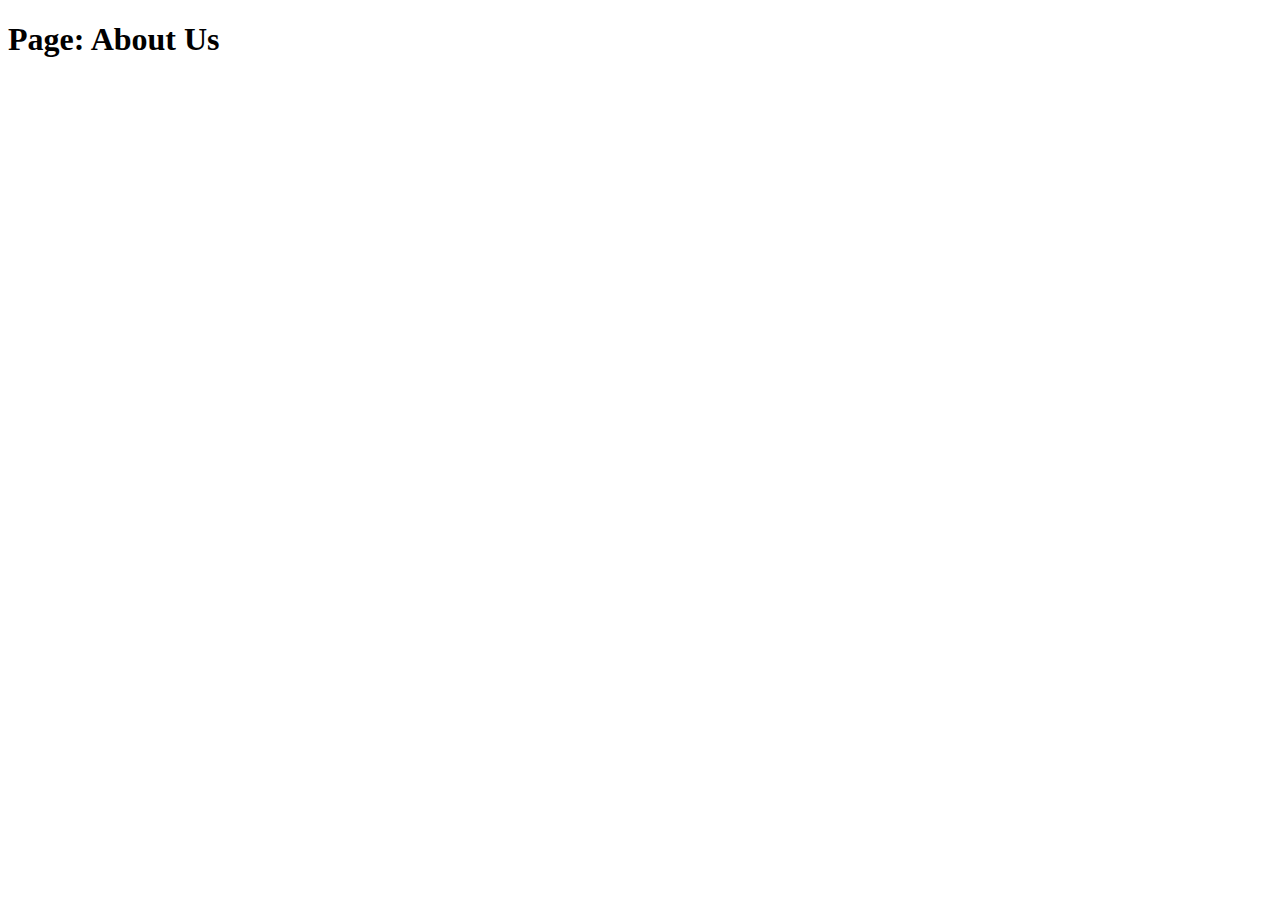
==== about-us.html @ 777777b6 "Page: About Us" ====
<!DOCTYPE html>
<html lang="en">
<head>
    <meta charset="UTF-8">
    <meta http-equiv="X-UA-Compatible" content="IE=edge">
    <meta name="viewport" content="width=device-width, initial-scale=1.0">
    <title>About Us</title>
</head>
<body>
    <h1>Page: About Us</h1>





</body>
</html>
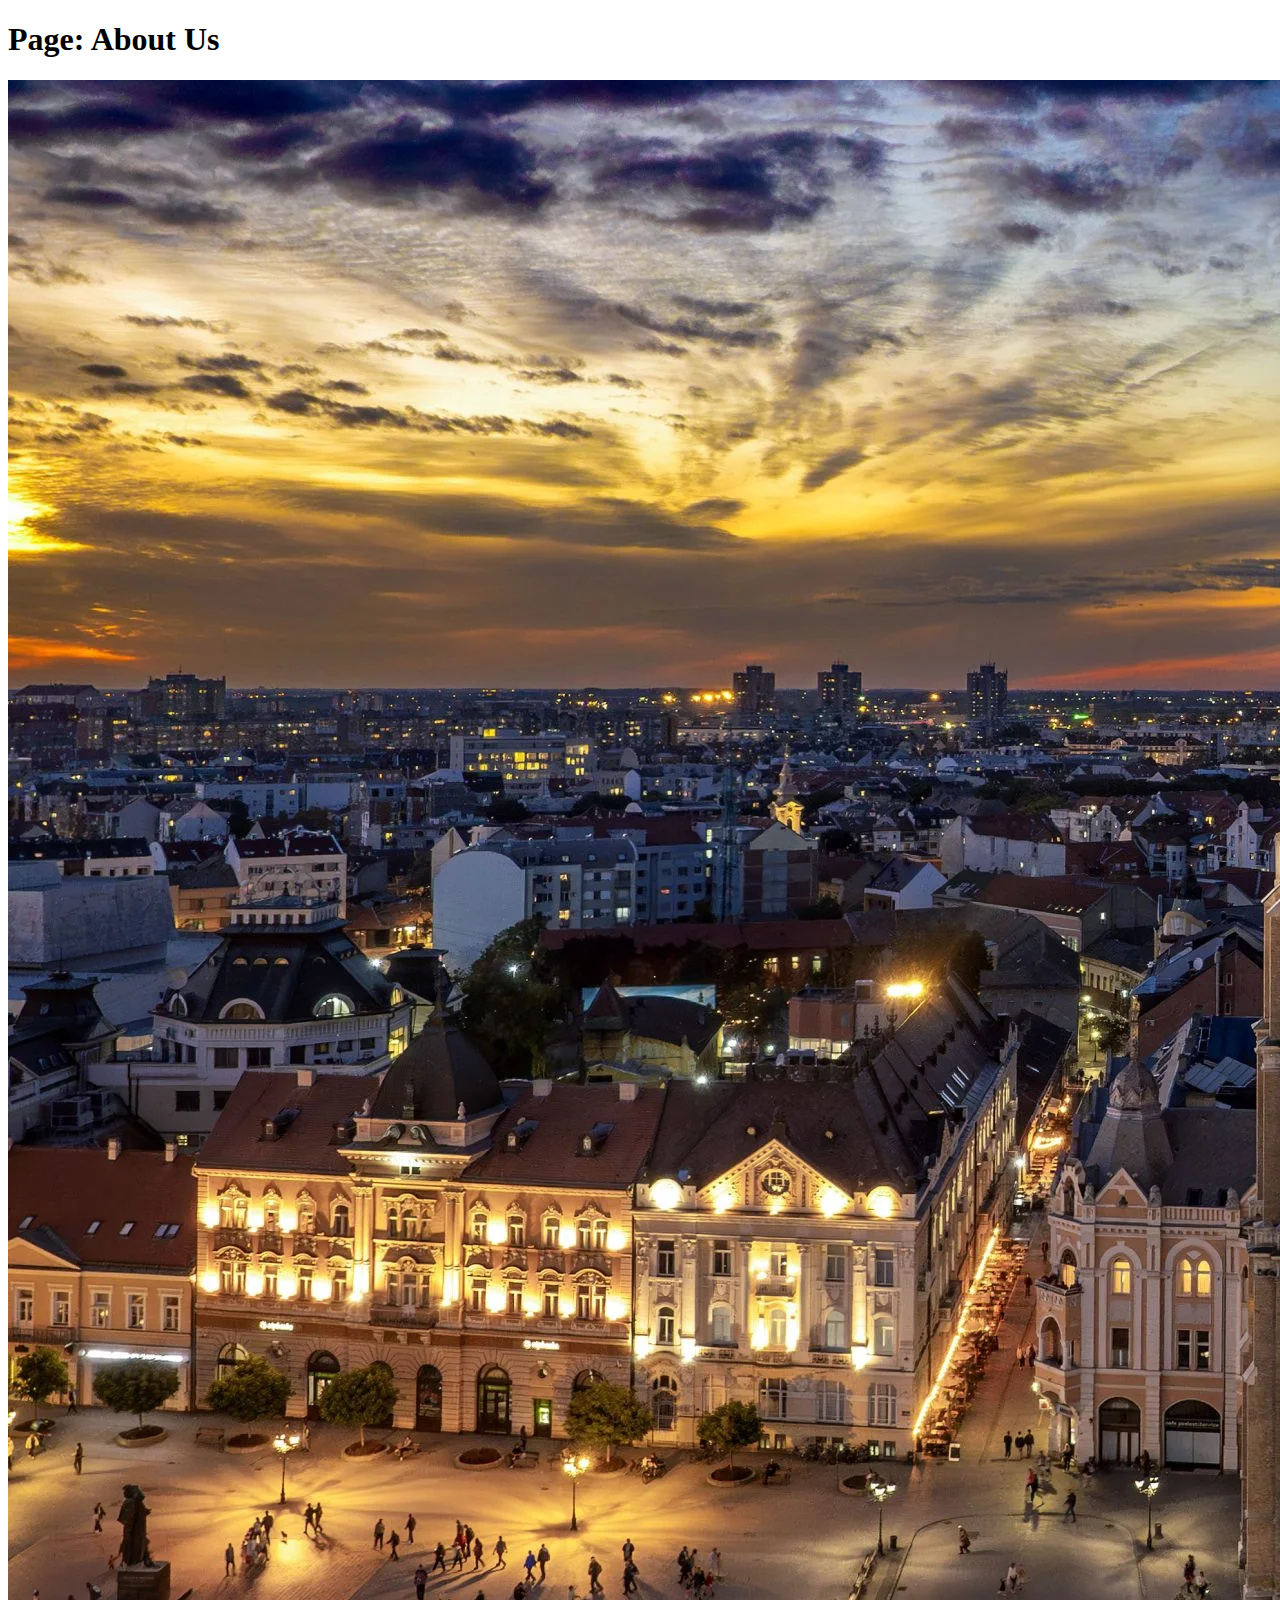
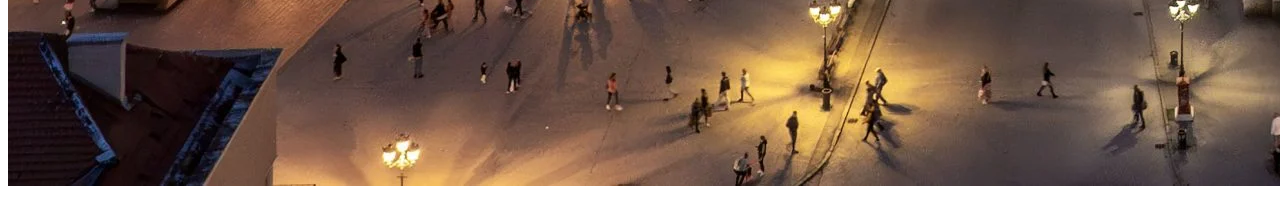
==== commit 52752cd1: "New folder: img" ====
--- a/about-us.html
+++ b/about-us.html
@@ -8,7 +8,7 @@
 </head>
 <body>
     <h1>Page: About Us</h1>
-
+    <img src="./img/novisad.png" alt="Novi Sad photo"/>
 
 
 
